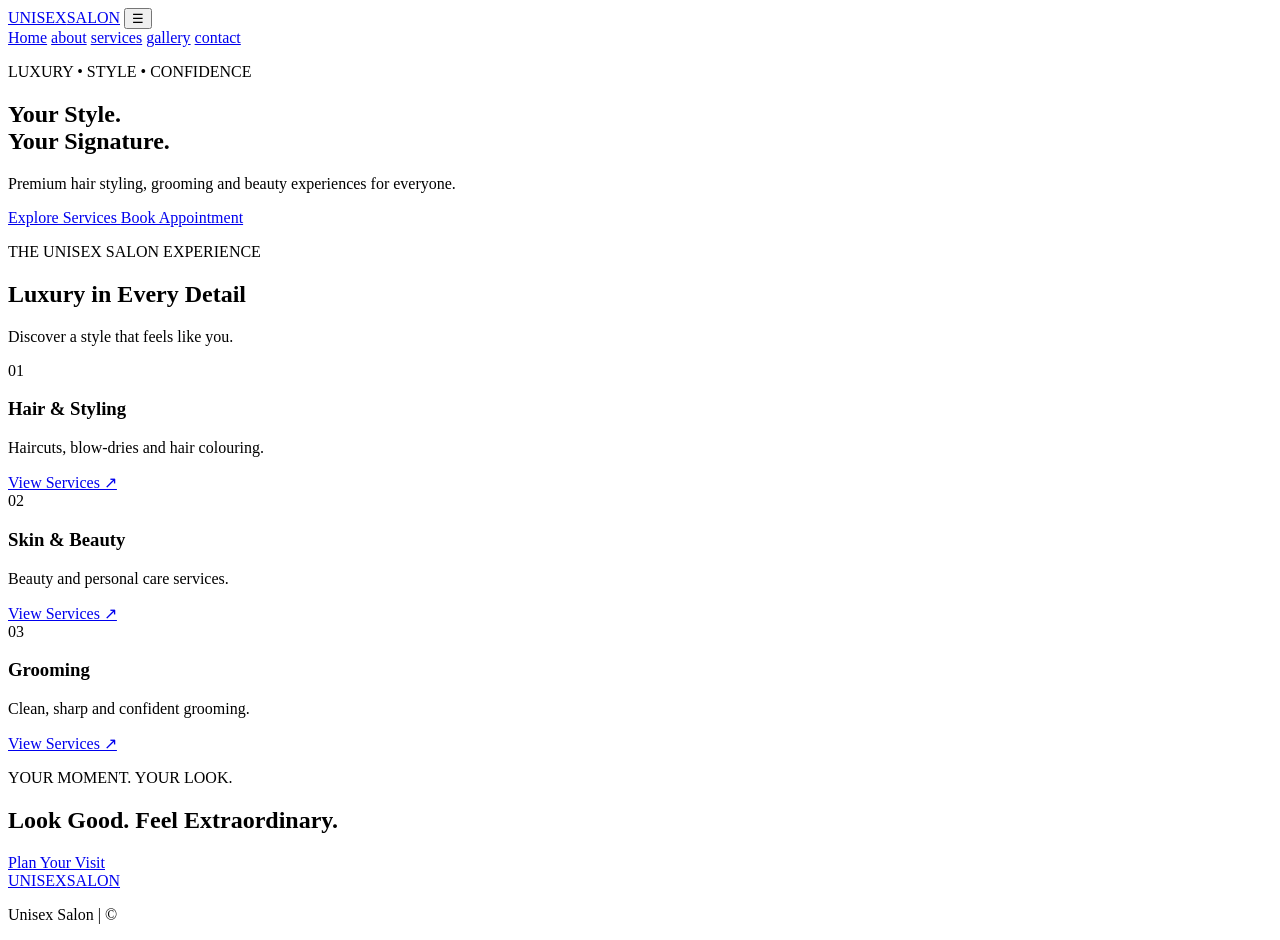
==== index.html @ 74afbc06 "Change salon experience branding in index.html" ====
<!DOCTYPE html>
<html lang="en">
<head>
    <meta charset="UTF-8">
    <meta name="viewport" content="width=device-width, initial-scale=1.0">
    <title>LuxLooks | UNISEX SALON</title>
    <link rel="stylesheet" href="style.css">
    <script src="script.js" defer></script>
</head>
<body>

<header class="site-header">
    <a class="logo" href="index.html">UNISEX<span>SALON</span></a>

    <button class="menu-toggle" aria-label="Open navigation">☰</button>

    <nav class="main-nav">
        <a class="active" href="index.html">Home</a>
        <a href="about.html">about</a>
        <a href="services.html">services</a>
        <a href="gallery.html">gallery</a>
        <a href="contact.html">contact</a>
    </nav>
</header>

<main>
    <section class="hero">
        <div class="hero-content">
            <p class="eyebrow">LUXURY • STYLE • CONFIDENCE</p>

            <h1>Your Style.<br>
                <span>Your Signature.</span>
            </h1>

            <p class="hero-copy">
                Premium hair styling, grooming and beauty
                experiences for everyone.
            </p>

            <div class="button-row">
                <a class="btn btn-gold" href="services.html">
                    Explore Services
                </a>

                <a class="btn btn-outline" href="contact.html">
                    Book Appointment
                </a>
            </div>
        </div>

        <div class="hero-image" role="img"
             aria-label="Luxury salon interior"></div>
    </section>

    <section class="section container">
        <div class="section-heading">
            <p class="eyebrow">THE UNISEX SALON EXPERIENCE</p>
            <h2>Luxury in Every Detail</h2>
            <p>Discover a style that feels like you.</p>
        </div>

        <div class="cards three-col">
            <article class="service-card">
                <span class="card-number">01</span>
                <h3>Hair & Styling</h3>
                <p>Haircuts, blow-dries and hair colouring.</p>
                <a href="services.html">View Services ↗</a>
            </article>

            <article class="service-card">
                <span class="card-number">02</span>
                <h3>Skin & Beauty</h3>
                <p>Beauty and personal care services.</p>
                <a href="services.html">View Services ↗</a>
            </article>

            <article class="service-card">
                <span class="card-number">03</span>
                <h3>Grooming</h3>
                <p>Clean, sharp and confident grooming.</p>
                <a href="services.html">View Services ↗</a>
            </article>
        </div>
    </section>

    <section class="quote-band">
        <p class="eyebrow">YOUR MOMENT. YOUR LOOK.</p>
        <h2>Look Good. Feel Extraordinary.</h2>
        <a class="btn btn-gold" href="contact.html">
            Plan Your Visit
        </a>
    </section>
</main>

<footer class="site-footer">
    <a class="logo" href="index.html">UNISEX<span>SALON</span></a>
    <p> Unisex Salon | © <span id="year"></span></p>
</footer>

</body>
</html>
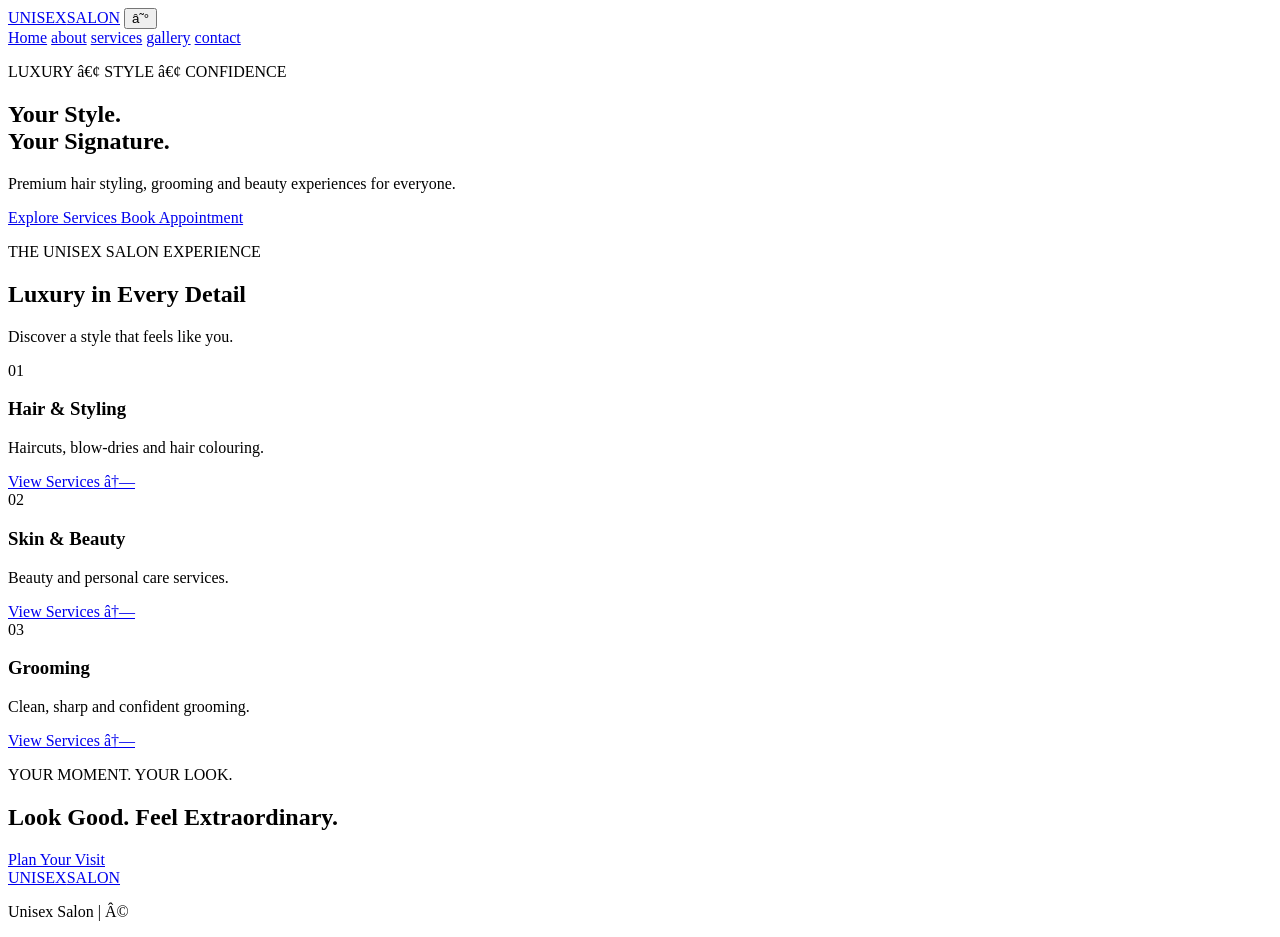
==== commit 9970b0a0: "Update title in index.html" ====
--- a/index.html
+++ b/index.html
@@ -1,9 +1,9 @@
 <!DOCTYPE html>
 <html lang="en">
-<head>
+<head
     <meta charset="UTF-8">
     <meta name="viewport" content="width=device-width, initial-scale=1.0">
-    <title>LuxLooks | UNISEX SALON</title>
+    <title> UNISEX SALON</title>
     <link rel="stylesheet" href="style.css">
     <script src="script.js" defer></script>
 </head>
